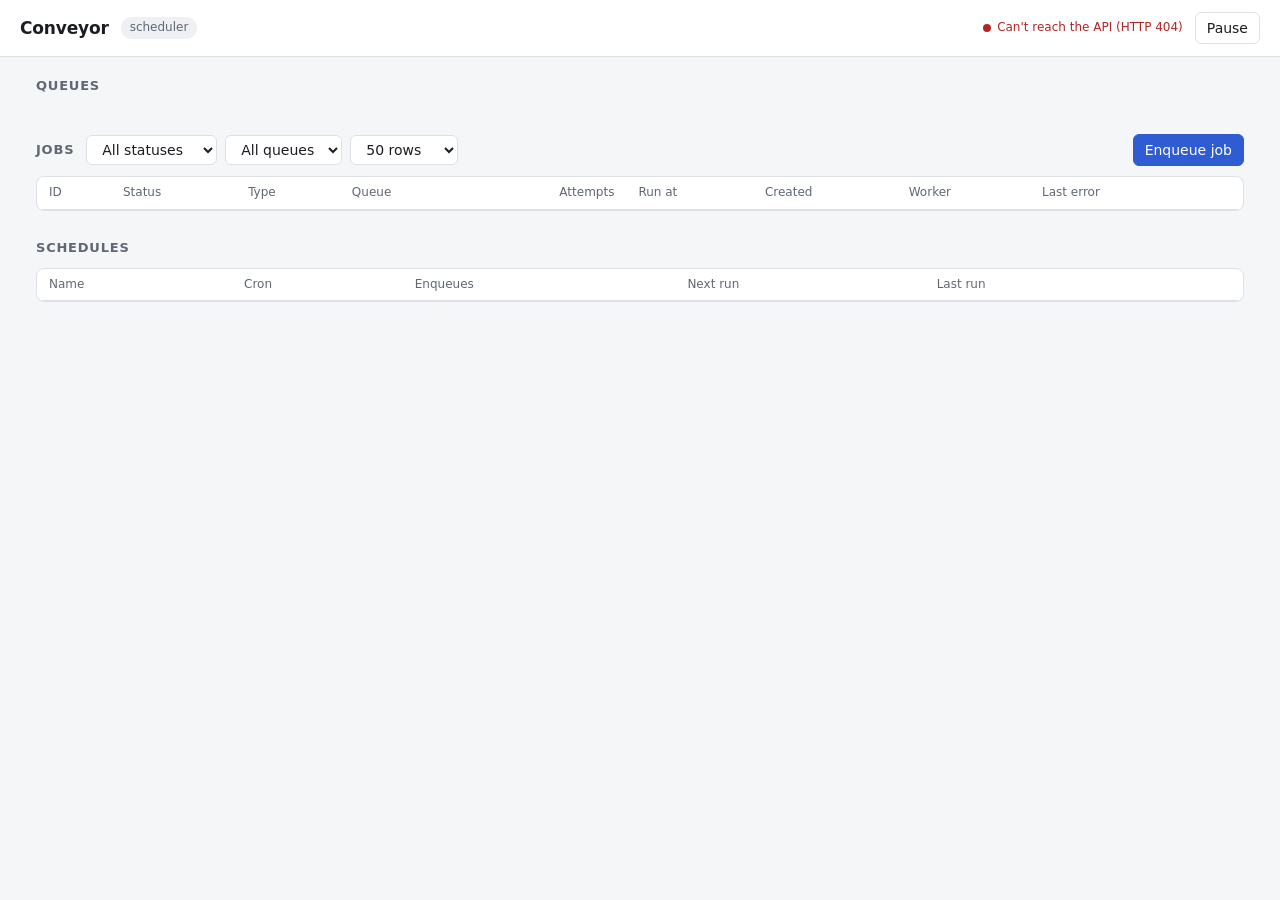
==== src/main/resources/static/index.html @ 56e9e97e "add web dashboard for jobs, queues and schedules Served by every instance at /, as static files over" ====
<!doctype html>
<html lang="en">
<head>
<meta charset="utf-8">
<meta name="viewport" content="width=device-width, initial-scale=1">
<title>Conveyor</title>
<link rel="icon" href="data:image/svg+xml,%3Csvg xmlns='http://www.w3.org/2000/svg' viewBox='0 0 16 16'%3E%3Crect x='1' y='5' width='4' height='6' rx='1' fill='%232f5bd3'/%3E%3Crect x='6' y='5' width='4' height='6' rx='1' fill='%232f5bd3'/%3E%3Crect x='11' y='5' width='4' height='6' rx='1' fill='%232f5bd3'/%3E%3C/svg%3E">
<link rel="stylesheet" href="dashboard.css">
<script src="dashboard.js" defer></script>
</head>
<body>
<header class="top">
	<h1>Conveyor</h1>
	<span id="leader" class="pill">scheduler</span>
	<span class="spacer"></span>
	<span id="live" class="live" data-state="loading"><span class="dot"></span><span id="live-text">Loading</span></span>
	<button id="toggle-refresh" type="button">Pause</button>
</header>

<main>
	<section>
		<h2>Queues</h2>
		<div id="queues" class="queues"></div>
	</section>

	<section>
		<div class="section-head">
			<h2>Jobs</h2>
			<form id="filters" class="filters">
				<select name="status" aria-label="Status">
					<option value="">All statuses</option>
					<option>PENDING</option>
					<option>RUNNING</option>
					<option>SUCCEEDED</option>
					<option>DEAD</option>
				</select>
				<select name="queue" aria-label="Queue">
					<option value="">All queues</option>
				</select>
				<select name="limit" aria-label="Rows">
					<option value="50">50 rows</option>
					<option value="100">100 rows</option>
					<option value="500">500 rows</option>
				</select>
			</form>
			<span class="spacer"></span>
			<button id="open-enqueue" type="button" class="primary">Enqueue job</button>
		</div>
		<div class="table-wrap">
			<table class="data">
				<thead>
					<tr><th>ID</th><th>Status</th><th>Type</th><th>Queue</th><th class="num">Attempts</th>
						<th>Run at</th><th>Created</th><th>Worker</th><th>Last error</th><th></th></tr>
				</thead>
				<tbody id="jobs"></tbody>
			</table>
		</div>
		<p id="jobs-empty" class="empty" hidden>No jobs match these filters.</p>
	</section>

	<section>
		<h2>Schedules</h2>
		<div class="table-wrap">
			<table class="data">
				<thead>
					<tr><th>Name</th><th>Cron</th><th>Enqueues</th><th>Next run</th><th>Last run</th><th></th></tr>
				</thead>
				<tbody id="schedules"></tbody>
			</table>
		</div>
		<p id="schedules-empty" class="empty" hidden>No schedules. Create one with <code>PUT /api/schedules/{name}</code>.</p>
	</section>
</main>

<dialog id="job-dialog">
	<div class="dialog-head">
		<h3 id="job-title">Job</h3>
		<button type="button" class="ghost" data-close aria-label="Close">✕</button>
	</div>
	<div id="job-body"></div>
</dialog>

<dialog id="enqueue-dialog">
	<form id="enqueue-form" method="dialog">
		<div class="dialog-head">
			<h3>Enqueue job</h3>
			<button type="button" class="ghost" data-close aria-label="Close">✕</button>
		</div>
		<div class="fields">
			<label class="wide">Type <input name="type" required maxlength="200" placeholder="demo.sleep" list="known-types"></label>
			<datalist id="known-types">
				<option value="demo.sleep">
				<option value="demo.flaky">
			</datalist>
			<label class="wide">Payload (JSON) <textarea name="payload" rows="4" spellcheck="false">{}</textarea></label>
			<label>Queue <input name="queue" maxlength="100" placeholder="default"></label>
			<label>Priority <input name="priority" type="number" step="1" placeholder="0"></label>
			<label>Max attempts <input name="maxAttempts" type="number" min="1" max="100" placeholder="5"></label>
			<label>Delay (s) <input name="delaySeconds" type="number" min="0" placeholder="0"></label>
			<label class="wide">Idempotency key <input name="idempotencyKey" maxlength="200" placeholder="optional"></label>
		</div>
		<p id="enqueue-error" class="error" hidden></p>
		<div class="dialog-actions">
			<button type="button" data-close>Cancel</button>
			<button type="submit" class="primary">Enqueue</button>
		</div>
	</form>
</dialog>

<div id="toast" class="toast" role="status" hidden></div>
</body>
</html>
---- src/main/resources/static/dashboard.css ----
:root {
	--bg: #f5f6f8;
	--surface: #ffffff;
	--surface-2: #eef0f3;
	--border: #dde1e6;
	--text: #1a1d21;
	--muted: #5f6873;
	--accent: #2f5bd3;
	--accent-text: #ffffff;
	--pending: #4f5966;
	--pending-bg: #e8ebef;
	--running: #8a5300;
	--running-bg: #fdefd2;
	--succeeded: #17733c;
	--succeeded-bg: #daf2e3;
	--dead: #b42626;
	--dead-bg: #fbe2e2;
	--mono: ui-monospace, "SF Mono", "Cascadia Mono", Menlo, Consolas, monospace;
	color-scheme: light;
}

@media (prefers-color-scheme: dark) {
	:root {
		--bg: #121417;
		--surface: #1a1d21;
		--surface-2: #23272d;
		--border: #30353c;
		--text: #e6e8eb;
		--muted: #969ea8;
		--accent: #6b8ff0;
		--accent-text: #0d1117;
		--pending: #b3bac4;
		--pending-bg: #2b3037;
		--running: #f0b85a;
		--running-bg: #3a2c12;
		--succeeded: #5fd08e;
		--succeeded-bg: #15301f;
		--dead: #f27b7b;
		--dead-bg: #3d1a1a;
		color-scheme: dark;
	}
}

* { box-sizing: border-box; }
[hidden] { display: none !important; }

body {
	margin: 0;
	background: var(--bg);
	color: var(--text);
	font: 14px/1.45 system-ui, -apple-system, "Segoe UI", Roboto, sans-serif;
	font-variant-numeric: tabular-nums;
}

h1, h2, h3 { margin: 0; font-weight: 600; }
h1 { font-size: 17px; letter-spacing: -0.01em; }
h2 { font-size: 13px; text-transform: uppercase; letter-spacing: 0.06em; color: var(--muted); }
h3 { font-size: 16px; }
code { font-family: var(--mono); font-size: 0.92em; }

.spacer { flex: 1; }
.muted { color: var(--muted); }
.mono { font-family: var(--mono); font-size: 13px; }

.top {
	display: flex;
	flex-wrap: wrap;
	align-items: center;
	gap: 12px;
	padding: 12px max(16px, calc((100vw - 1240px) / 2));
	background: var(--surface);
	border-bottom: 1px solid var(--border);
	position: sticky;
	top: 0;
	z-index: 1;
}

main {
	max-width: 1240px;
	margin: 0 auto;
	padding: 20px 16px 48px;
	display: grid;
	/* minmax(0, …) lets wide tables scroll inside their wrapper instead of widening the page. */
	grid-template-columns: minmax(0, 1fr);
	gap: 28px;
}

section > h2, .section-head { margin-bottom: 10px; }

.section-head {
	display: flex;
	flex-wrap: wrap;
	align-items: center;
	gap: 12px;
}

.pill {
	font-size: 12px;
	padding: 2px 9px;
	border-radius: 999px;
	background: var(--surface-2);
	color: var(--muted);
	white-space: nowrap;
}
.pill.warn { background: var(--dead-bg); color: var(--dead); }

.live { display: inline-flex; align-items: center; gap: 6px; font-size: 12px; color: var(--muted); }
.live .dot { width: 8px; height: 8px; border-radius: 50%; background: var(--muted); }
.live[data-state="live"] .dot { background: var(--succeeded); }
.live[data-state="error"] { color: var(--dead); }
.live[data-state="error"] .dot { background: var(--dead); }

button, select, input, textarea {
	font: inherit;
	color: inherit;
}

button, select {
	background: var(--surface);
	border: 1px solid var(--border);
	border-radius: 6px;
	padding: 5px 11px;
	cursor: pointer;
}
button:hover, select:hover { border-color: var(--muted); }
button:disabled { opacity: 0.5; cursor: default; }
button.primary { background: var(--accent); border-color: var(--accent); color: var(--accent-text); }
button.ghost { border-color: transparent; background: none; color: var(--muted); }
button.small { padding: 2px 8px; font-size: 12px; }
button.danger { color: var(--dead); }
button.danger.armed { background: var(--dead); border-color: var(--dead); color: var(--surface); }
button.link {
	border: 0;
	background: none;
	padding: 0;
	color: var(--accent);
	font-family: var(--mono);
	font-size: 13px;
}

:focus-visible { outline: 2px solid var(--accent); outline-offset: 2px; }

.filters { display: flex; flex-wrap: wrap; gap: 8px; }

/* Queues */

.queues {
	display: grid;
	grid-template-columns: repeat(auto-fill, minmax(min(100%, 300px), 1fr));
	gap: 12px;
}

.queue {
	background: var(--surface);
	border: 1px solid var(--border);
	border-radius: 8px;
	padding: 12px 14px;
}

.queue-head { display: flex; justify-content: space-between; align-items: baseline; margin-bottom: 8px; }
.queue-name { font-family: var(--mono); font-weight: 600; }
.queue-age { font-size: 12px; color: var(--muted); }
.queue-age.warn { color: var(--dead); font-weight: 600; }

.counts { display: grid; grid-template-columns: repeat(4, 1fr); gap: 6px; }

.count {
	display: flex;
	flex-direction: column;
	align-items: flex-start;
	padding: 6px 8px;
	border: 0;
	border-radius: 6px;
	background: var(--surface-2);
	text-align: left;
}
.count strong { font-size: 18px; font-weight: 600; line-height: 1.2; }
.count span { font-size: 11px; color: var(--muted); text-transform: lowercase; }
.count[data-status="RUNNING"] strong { color: var(--running); }
.count[data-status="SUCCEEDED"] strong { color: var(--succeeded); }
.count[data-status="DEAD"] strong { color: var(--dead); }
.count.zero strong { color: var(--muted); }

/* Tables */

.table-wrap {
	overflow-x: auto;
	background: var(--surface);
	border: 1px solid var(--border);
	border-radius: 8px;
}

table.data { width: 100%; border-collapse: collapse; }
.data th, .data td { padding: 7px 12px; text-align: left; white-space: nowrap; }
.data th {
	font-size: 12px;
	font-weight: 500;
	color: var(--muted);
	border-bottom: 1px solid var(--border);
}
.data td { border-bottom: 1px solid var(--surface-2); }
.data tbody tr:last-child td { border-bottom: 0; }
.data tbody tr.clickable { cursor: pointer; }
.data tbody tr.clickable:hover { background: var(--surface-2); }
.data .num { text-align: right; }
.data .error-cell {
	max-width: 280px;
	overflow: hidden;
	text-overflow: ellipsis;
	color: var(--dead);
	font-family: var(--mono);
	font-size: 12px;
}
.data .actions { text-align: right; }

.empty { color: var(--muted); padding: 4px 2px; margin: 8px 0 0; }

.badge {
	display: inline-block;
	font-size: 11px;
	font-weight: 600;
	letter-spacing: 0.03em;
	padding: 1px 7px;
	border-radius: 4px;
	color: var(--pending);
	background: var(--pending-bg);
}
.badge.RUNNING { color: var(--running); background: var(--running-bg); }
.badge.SUCCEEDED { color: var(--succeeded); background: var(--succeeded-bg); }
.badge.DEAD { color: var(--dead); background: var(--dead-bg); }
.badge.off { color: var(--muted); background: var(--surface-2); }

/* Dialogs */

dialog {
	width: min(640px, calc(100vw - 32px));
	max-height: calc(100vh - 48px);
	padding: 18px 20px;
	border: 1px solid var(--border);
	border-radius: 10px;
	background: var(--surface);
	color: var(--text);
}
dialog::backdrop { background: rgb(0 0 0 / 0.45); }

.dialog-head { display: flex; align-items: center; gap: 10px; margin-bottom: 14px; }
.dialog-head h3 { flex: 1; }
.dialog-actions { display: flex; justify-content: flex-end; gap: 8px; margin-top: 16px; }

.details {
	display: grid;
	grid-template-columns: max-content 1fr;
	gap: 5px 16px;
	margin: 0;
}
.details dt { color: var(--muted); }
.details dd { margin: 0; overflow-wrap: anywhere; }

.block-title { margin: 16px 0 6px; font-size: 12px; color: var(--muted); }

pre {
	margin: 0;
	padding: 10px 12px;
	max-height: 260px;
	overflow: auto;
	background: var(--surface-2);
	border-radius: 6px;
	font: 12.5px/1.5 var(--mono);
	white-space: pre-wrap;
	overflow-wrap: anywhere;
}
pre.error-text { color: var(--dead); }

.fields { display: grid; grid-template-columns: 1fr 1fr; gap: 12px; }
.fields label { display: grid; gap: 4px; font-size: 12px; color: var(--muted); }
.fields .wide { grid-column: 1 / -1; }
.fields input, .fields textarea {
	padding: 6px 9px;
	border: 1px solid var(--border);
	border-radius: 6px;
	background: var(--bg);
	font-size: 14px;
}
.fields textarea { font-family: var(--mono); font-size: 13px; resize: vertical; }

.error { color: var(--dead); margin: 12px 0 0; }

.toast {
	position: fixed;
	bottom: 20px;
	left: 50%;
	transform: translateX(-50%);
	padding: 8px 16px;
	border-radius: 8px;
	background: var(--text);
	color: var(--bg);
	box-shadow: 0 4px 16px rgb(0 0 0 / 0.2);
}
.toast.bad { background: var(--dead); color: #fff; }

@media (max-width: 520px) {
	.fields { grid-template-columns: 1fr; }
	.details { grid-template-columns: 1fr; }
	.details dd { margin-bottom: 6px; }
}
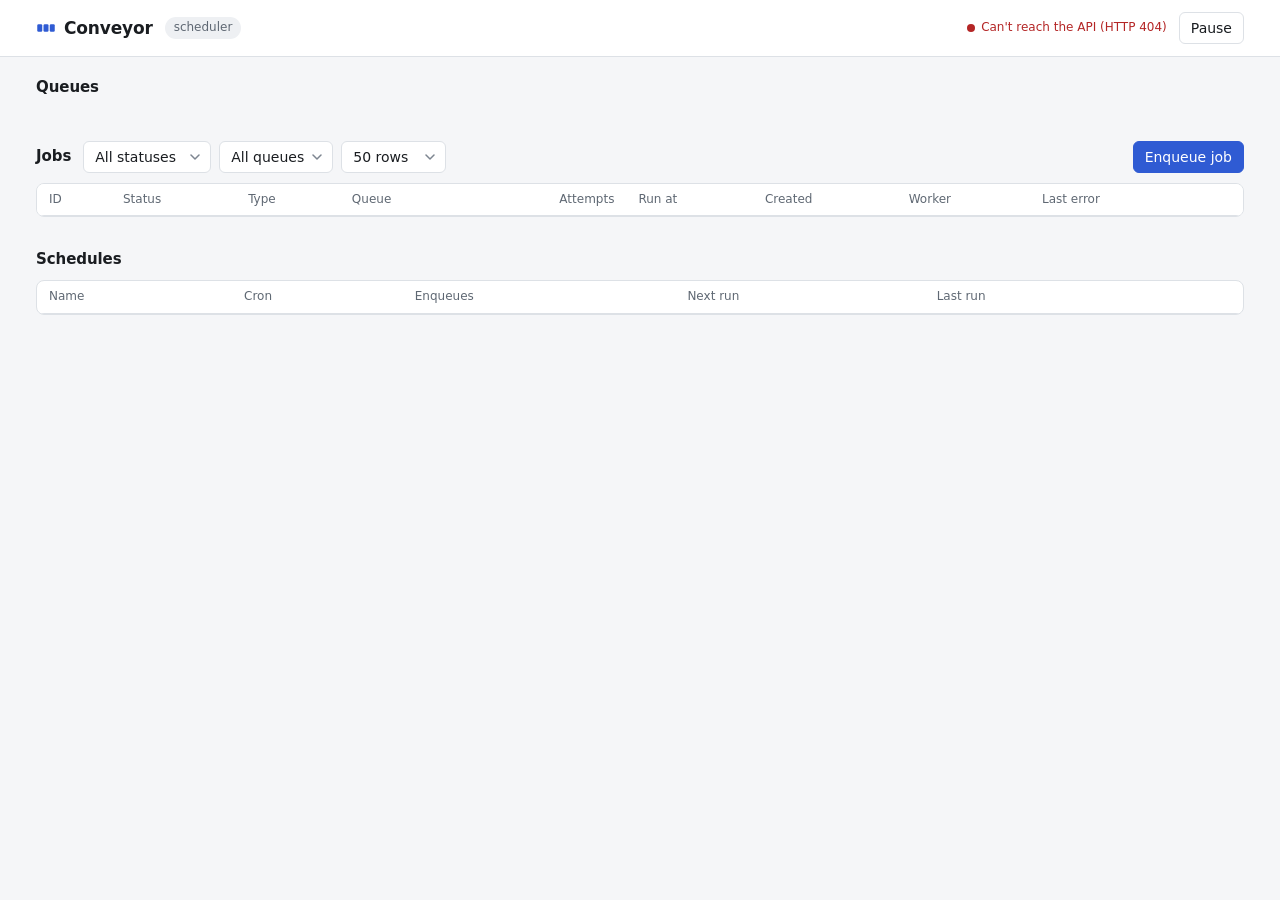
==== commit 9b0772b9: "polish the dashboard visuals Queues get a bar showing their mix of job states, the jobs table scroll" ====
--- a/src/main/resources/static/index.html
+++ b/src/main/resources/static/index.html
@@ -10,7 +10,7 @@
 </head>
 <body>
 <header class="top">
-	<h1>Conveyor</h1>
+	<div class="brand"><svg class="mark" viewBox="0 0 16 16" aria-hidden="true"><rect x="1" y="5" width="4" height="6" rx="1"/><rect x="6" y="5" width="4" height="6" rx="1"/><rect x="11" y="5" width="4" height="6" rx="1"/></svg><h1>Conveyor</h1></div>
 	<span id="leader" class="pill">scheduler</span>
 	<span class="spacer"></span>
 	<span id="live" class="live" data-state="loading"><span class="dot"></span><span id="live-text">Loading</span></span>
@@ -46,7 +46,7 @@
 			<span class="spacer"></span>
 			<button id="open-enqueue" type="button" class="primary">Enqueue job</button>
 		</div>
-		<div class="table-wrap">
+		<div class="table-wrap jobs-wrap">
 			<table class="data">
 				<thead>
 					<tr><th>ID</th><th>Status</th><th>Type</th><th>Queue</th><th class="num">Attempts</th>
@@ -75,7 +75,7 @@
 <dialog id="job-dialog">
 	<div class="dialog-head">
 		<h3 id="job-title">Job</h3>
-		<button type="button" class="ghost" data-close aria-label="Close">✕</button>
+		<button type="button" class="ghost" data-close aria-label="Close"><svg viewBox="0 0 16 16" aria-hidden="true"><path d="M3.5 3.5l9 9m0-9l-9 9"/></svg></button>
 	</div>
 	<div id="job-body"></div>
 </dialog>
@@ -84,7 +84,7 @@
 	<form id="enqueue-form" method="dialog">
 		<div class="dialog-head">
 			<h3>Enqueue job</h3>
-			<button type="button" class="ghost" data-close aria-label="Close">✕</button>
+			<button type="button" class="ghost" data-close aria-label="Close"><svg viewBox="0 0 16 16" aria-hidden="true"><path d="M3.5 3.5l9 9m0-9l-9 9"/></svg></button>
 		</div>
 		<div class="fields">
 			<label class="wide">Type <input name="type" required maxlength="200" placeholder="demo.sleep" list="known-types"></label>
--- a/src/main/resources/static/dashboard.css
+++ b/src/main/resources/static/dashboard.css
@@ -15,6 +15,7 @@
 	--succeeded-bg: #daf2e3;
 	--dead: #b42626;
 	--dead-bg: #fbe2e2;
+	--ease: cubic-bezier(0.16, 1, 0.3, 1);
 	--mono: ui-monospace, "SF Mono", "Cascadia Mono", Menlo, Consolas, monospace;
 	color-scheme: light;
 }
@@ -42,6 +43,8 @@
 }
 
 * { box-sizing: border-box; }
+::selection { background: color-mix(in srgb, var(--accent) 28%, transparent); }
+::placeholder { color: var(--muted); opacity: 1; }
 [hidden] { display: none !important; }
 
 body {
@@ -50,11 +53,12 @@
 	color: var(--text);
 	font: 14px/1.45 system-ui, -apple-system, "Segoe UI", Roboto, sans-serif;
 	font-variant-numeric: tabular-nums;
+	scrollbar-color: var(--border) transparent;
 }
 
 h1, h2, h3 { margin: 0; font-weight: 600; }
 h1 { font-size: 17px; letter-spacing: -0.01em; }
-h2 { font-size: 13px; text-transform: uppercase; letter-spacing: 0.06em; color: var(--muted); }
+h2 { font-size: 15px; letter-spacing: -0.005em; }
 h3 { font-size: 16px; }
 code { font-family: var(--mono); font-size: 0.92em; }
 
@@ -67,7 +71,8 @@
 	flex-wrap: wrap;
 	align-items: center;
 	gap: 12px;
-	padding: 12px max(16px, calc((100vw - 1240px) / 2));
+	/* 1208px is main's content width, so the header lines up with the sections below it. */
+	padding: 12px max(16px, calc((100% - 1208px) / 2));
 	background: var(--surface);
 	border-bottom: 1px solid var(--border);
 	position: sticky;
@@ -82,8 +87,11 @@
 	display: grid;
 	/* minmax(0, …) lets wide tables scroll inside their wrapper instead of widening the page. */
 	grid-template-columns: minmax(0, 1fr);
-	gap: 28px;
-}
+	gap: 32px;
+}
+
+.brand { display: flex; align-items: center; gap: 8px; }
+.mark { width: 20px; height: 20px; fill: var(--accent); }
 
 section > h2, .section-head { margin-bottom: 10px; }
 
@@ -101,14 +109,30 @@
 	background: var(--surface-2);
 	color: var(--muted);
 	white-space: nowrap;
+	max-width: 100%;
+	overflow: hidden;
+	text-overflow: ellipsis;
 }
 .pill.warn { background: var(--dead-bg); color: var(--dead); }
 
 .live { display: inline-flex; align-items: center; gap: 6px; font-size: 12px; color: var(--muted); }
-.live .dot { width: 8px; height: 8px; border-radius: 50%; background: var(--muted); }
+.live .dot { position: relative; width: 8px; height: 8px; border-radius: 50%; background: var(--muted); }
 .live[data-state="live"] .dot { background: var(--succeeded); }
+/* The one moving thing on the page: a ring on the status dot, only while the data is actually updating. */
+.live[data-state="live"] .dot::after {
+	content: "";
+	position: absolute;
+	inset: 0;
+	border-radius: 50%;
+	background: var(--succeeded);
+	animation: ping 2s var(--ease) infinite;
+}
 .live[data-state="error"] { color: var(--dead); }
 .live[data-state="error"] .dot { background: var(--dead); }
+@keyframes ping {
+	from { transform: scale(1); opacity: 0.5; }
+	to { transform: scale(2.8); opacity: 0; }
+}
 
 button, select, input, textarea {
 	font: inherit;
@@ -121,11 +145,25 @@
 	border-radius: 6px;
 	padding: 5px 11px;
 	cursor: pointer;
+	transition: background-color 120ms, border-color 120ms, color 120ms;
+}
+select {
+	appearance: none;
+	padding-right: 28px;
+	background-image: url("data:image/svg+xml,%3Csvg xmlns='http://www.w3.org/2000/svg' viewBox='0 0 10 6'%3E%3Cpath d='M1 1l4 4 4-4' fill='none' stroke='%237d8590' stroke-width='1.5' stroke-linecap='round' stroke-linejoin='round'/%3E%3C/svg%3E");
+	background-repeat: no-repeat;
+	background-position: right 10px center;
+	background-size: 10px 6px;
 }
 button:hover, select:hover { border-color: var(--muted); }
+button:active { background-color: var(--surface-2); }
 button:disabled { opacity: 0.5; cursor: default; }
 button.primary { background: var(--accent); border-color: var(--accent); color: var(--accent-text); }
-button.ghost { border-color: transparent; background: none; color: var(--muted); }
+button.primary:hover { background: color-mix(in srgb, var(--accent) 88%, var(--text)); }
+button.primary:active { background: color-mix(in srgb, var(--accent) 78%, var(--text)); }
+button.ghost { display: inline-flex; padding: 6px; border-color: transparent; background: none; color: var(--muted); }
+button.ghost:hover { background: var(--surface-2); color: var(--text); }
+button.ghost svg { width: 16px; height: 16px; fill: none; stroke: currentColor; stroke-width: 1.5; stroke-linecap: round; }
 button.small { padding: 2px 8px; font-size: 12px; }
 button.danger { color: var(--dead); }
 button.danger.armed { background: var(--dead); border-color: var(--dead); color: var(--surface); }
@@ -137,6 +175,7 @@
 	font-family: var(--mono);
 	font-size: 13px;
 }
+button.link:hover { text-decoration: underline; text-underline-offset: 2px; }
 
 :focus-visible { outline: 2px solid var(--accent); outline-offset: 2px; }
 
@@ -157,29 +196,39 @@
 	padding: 12px 14px;
 }
 
-.queue-head { display: flex; justify-content: space-between; align-items: baseline; margin-bottom: 8px; }
+.queue-head { display: flex; justify-content: space-between; align-items: baseline; gap: 12px; margin-bottom: 10px; }
 .queue-name { font-family: var(--mono); font-weight: 600; }
 .queue-age { font-size: 12px; color: var(--muted); }
 .queue-age.warn { color: var(--dead); font-weight: 600; }
 
-.counts { display: grid; grid-template-columns: repeat(4, 1fr); gap: 6px; }
+[data-status="PENDING"] { --status: var(--pending); }
+[data-status="RUNNING"] { --status: var(--running); }
+[data-status="SUCCEEDED"] { --status: var(--succeeded); }
+[data-status="DEAD"] { --status: var(--dead); }
+
+/* Each segment's width is its share of the queue's jobs. */
+.queue-bar { display: flex; gap: 2px; height: 6px; margin-bottom: 8px; }
+.queue-bar span { min-width: 3px; border-radius: 2px; background: var(--status); }
+
+/* Negative margin: the numbers align with the queue name, the padding is only the hover area. */
+.counts { display: grid; grid-template-columns: repeat(4, 1fr); gap: 2px; margin: 0 -8px; }
 
 .count {
 	display: flex;
 	flex-direction: column;
 	align-items: flex-start;
-	padding: 6px 8px;
+	padding: 4px 8px;
 	border: 0;
 	border-radius: 6px;
-	background: var(--surface-2);
+	background: none;
 	text-align: left;
 }
+.count:hover { background: var(--surface-2); }
 .count strong { font-size: 18px; font-weight: 600; line-height: 1.2; }
-.count span { font-size: 11px; color: var(--muted); text-transform: lowercase; }
-.count[data-status="RUNNING"] strong { color: var(--running); }
-.count[data-status="SUCCEEDED"] strong { color: var(--succeeded); }
-.count[data-status="DEAD"] strong { color: var(--dead); }
+.count span { display: flex; align-items: center; gap: 5px; font-size: 11px; color: var(--muted); text-transform: lowercase; }
+.count span::before { content: ""; width: 6px; height: 6px; border-radius: 2px; background: var(--status); }
 .count.zero strong { color: var(--muted); }
+.count.zero span::before { background: var(--border); }
 
 /* Tables */
 
@@ -191,7 +240,7 @@
 }
 
 table.data { width: 100%; border-collapse: collapse; }
-.data th, .data td { padding: 7px 12px; text-align: left; white-space: nowrap; }
+.data th, .data td { padding: 7px 12px; text-align: left; white-space: nowrap; vertical-align: baseline; }
 .data th {
 	font-size: 12px;
 	font-weight: 500;
@@ -226,7 +275,8 @@
 	background: var(--pending-bg);
 }
 .badge.RUNNING { color: var(--running); background: var(--running-bg); }
-.badge.SUCCEEDED { color: var(--succeeded); background: var(--succeeded-bg); }
+/* The normal outcome stays quiet, so a long list reads by what needs attention. */
+.badge.SUCCEEDED { color: var(--succeeded); background: none; }
 .badge.DEAD { color: var(--dead); background: var(--dead-bg); }
 .badge.off { color: var(--muted); background: var(--surface-2); }
 
@@ -298,6 +348,28 @@
 }
 .toast.bad { background: var(--dead); color: #fff; }
 
+/* Keeps Schedules reachable without scrolling past every job. */
+@media (min-width: 900px) {
+	.jobs-wrap { max-height: min(560px, 62vh); overflow-y: auto; }
+	.jobs-wrap th {
+		position: sticky;
+		top: 0;
+		background: var(--surface);
+		border-bottom: 0;
+		box-shadow: inset 0 -1px var(--border);
+	}
+}
+
+@media (max-width: 640px) {
+	.top { position: static; }
+	#leader { order: 1; }
+}
+
+@media (prefers-reduced-motion: reduce) {
+	* { transition: none !important; }
+	.live[data-state="live"] .dot::after { animation: none; opacity: 0; }
+}
+
 @media (max-width: 520px) {
 	.fields { grid-template-columns: 1fr; }
 	.details { grid-template-columns: 1fr; }
